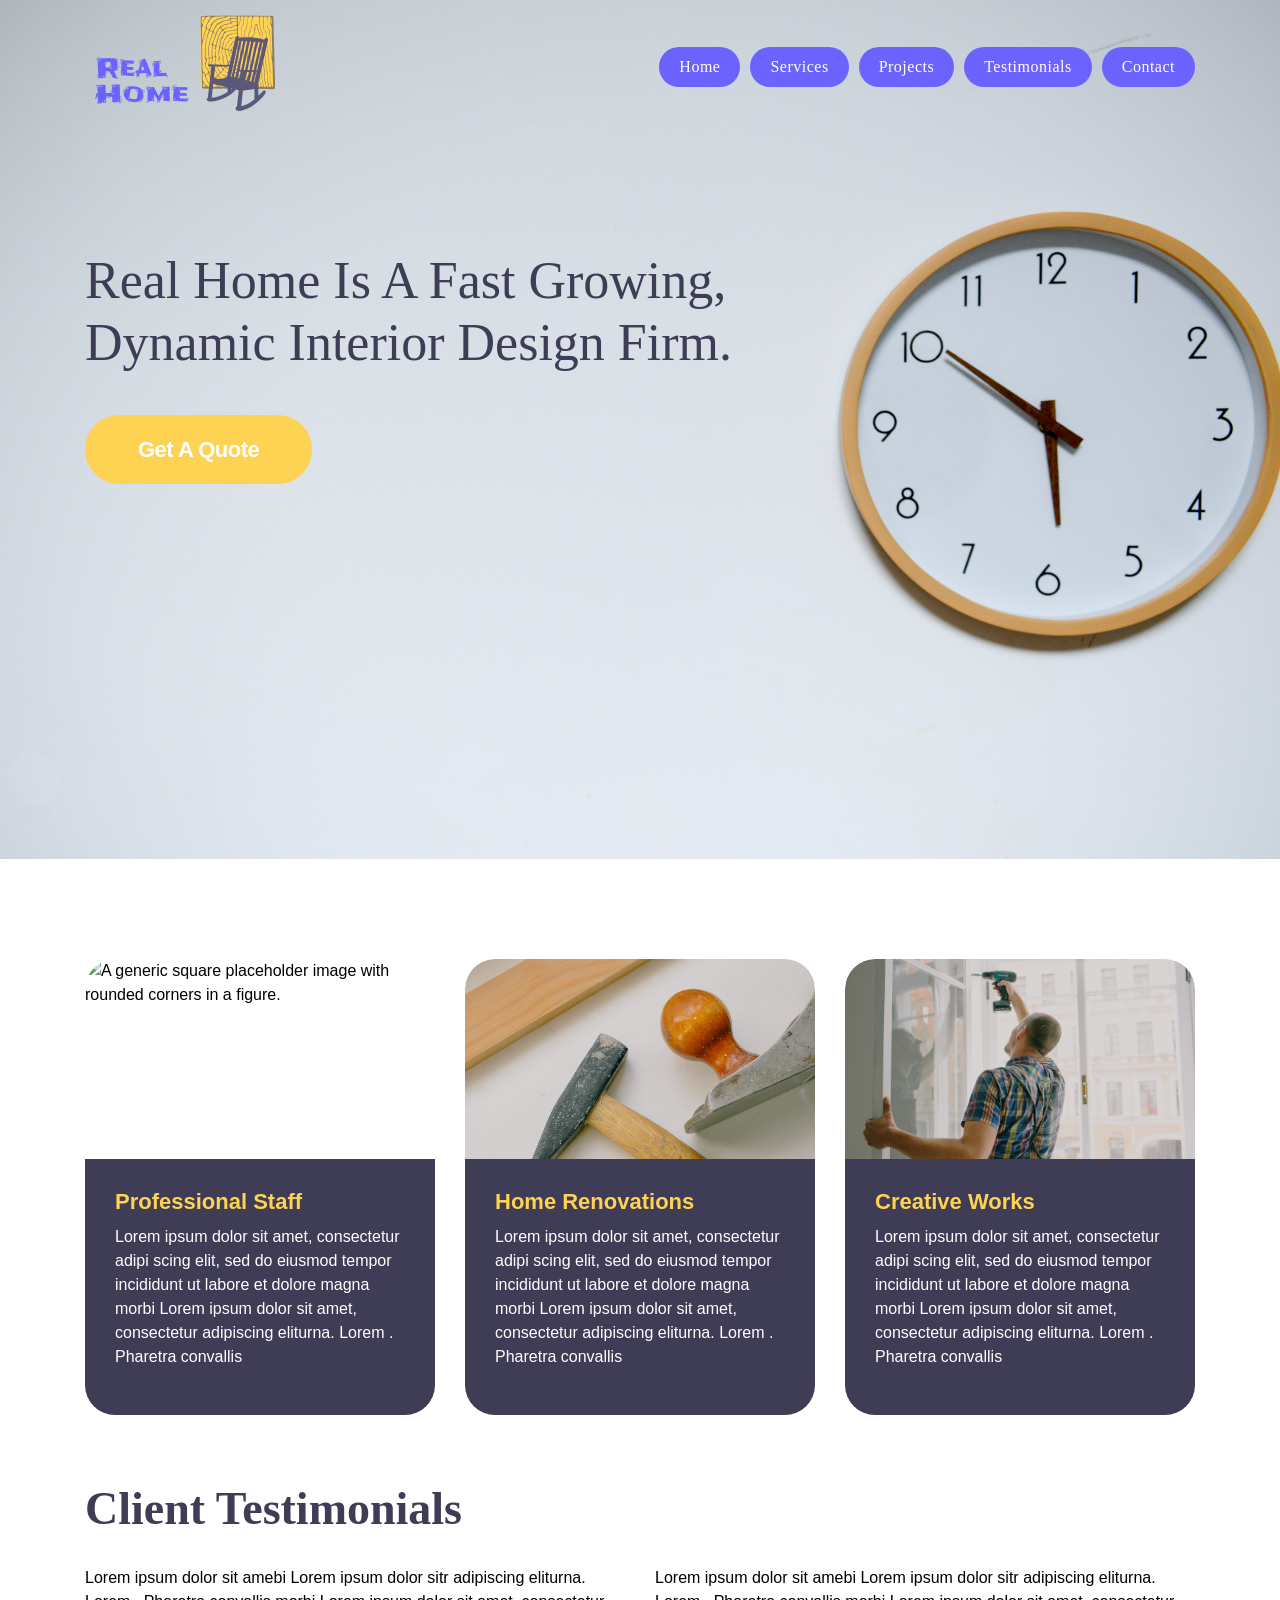
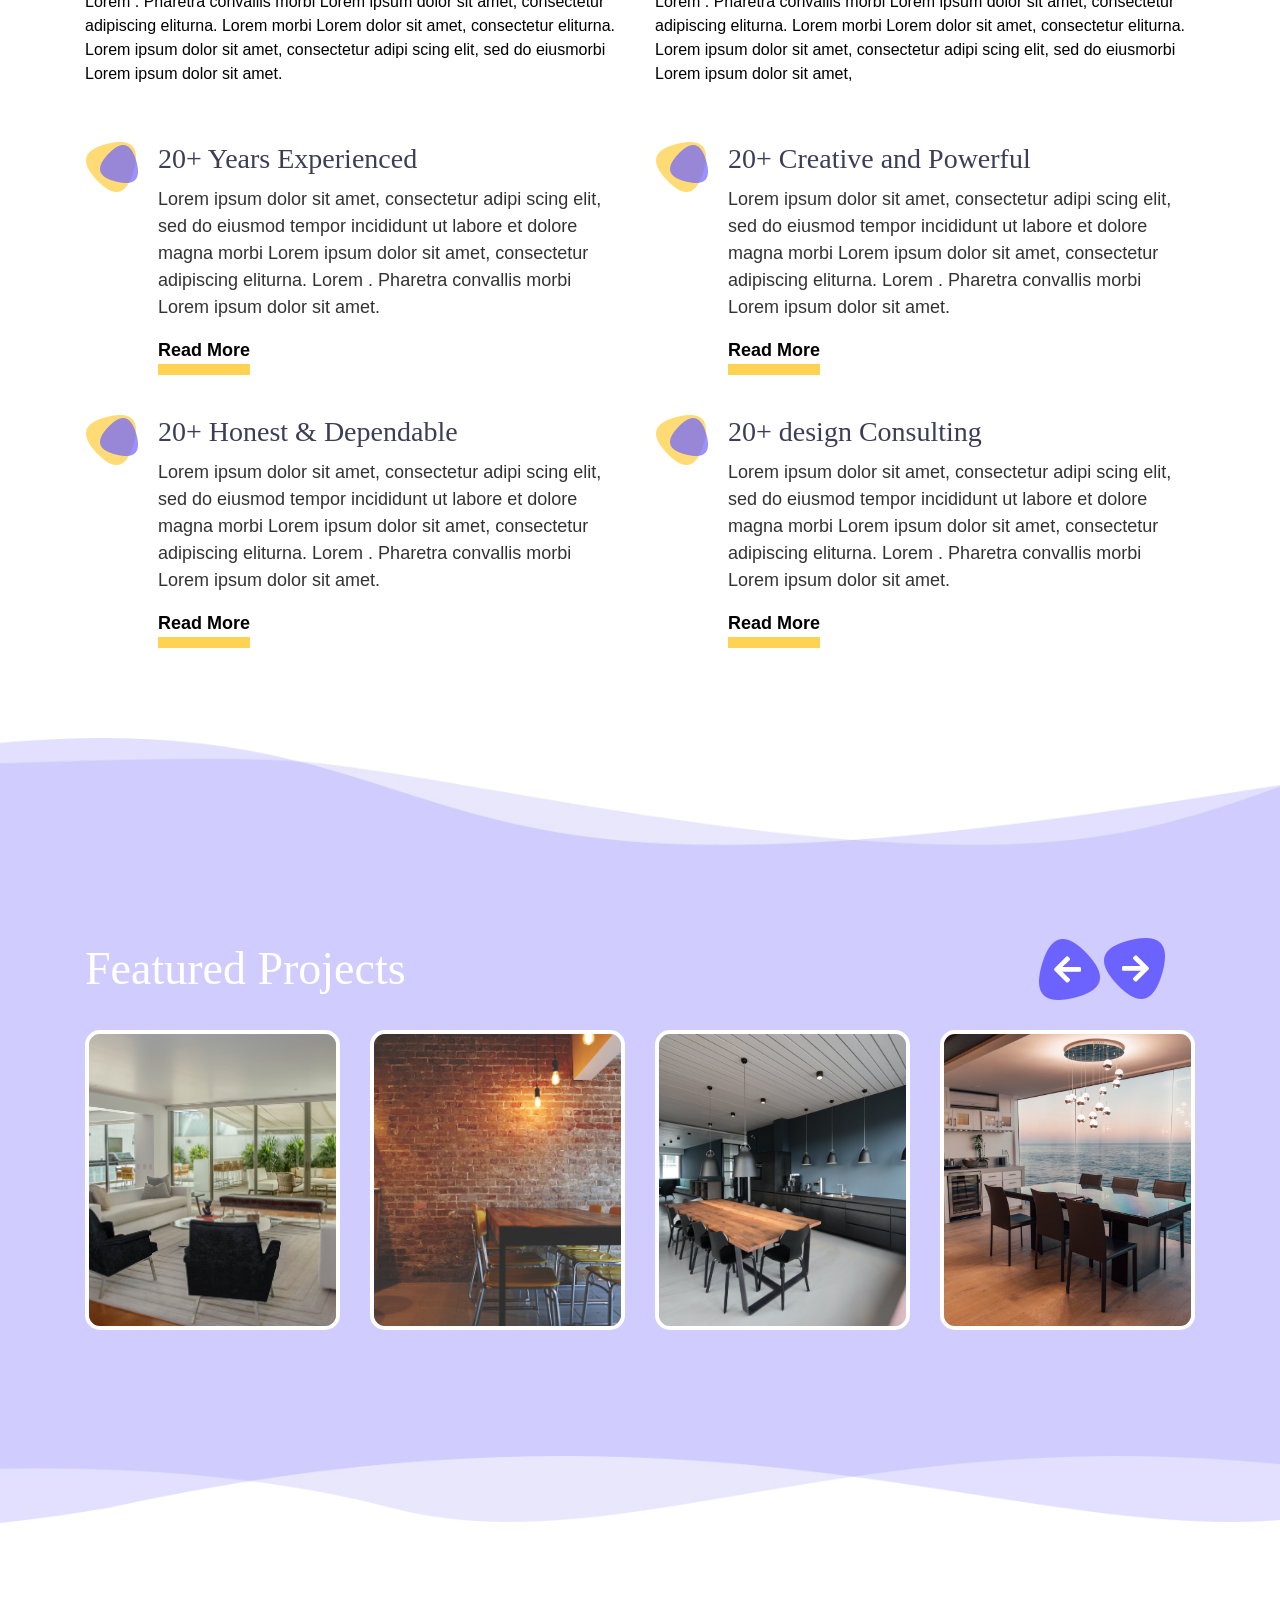
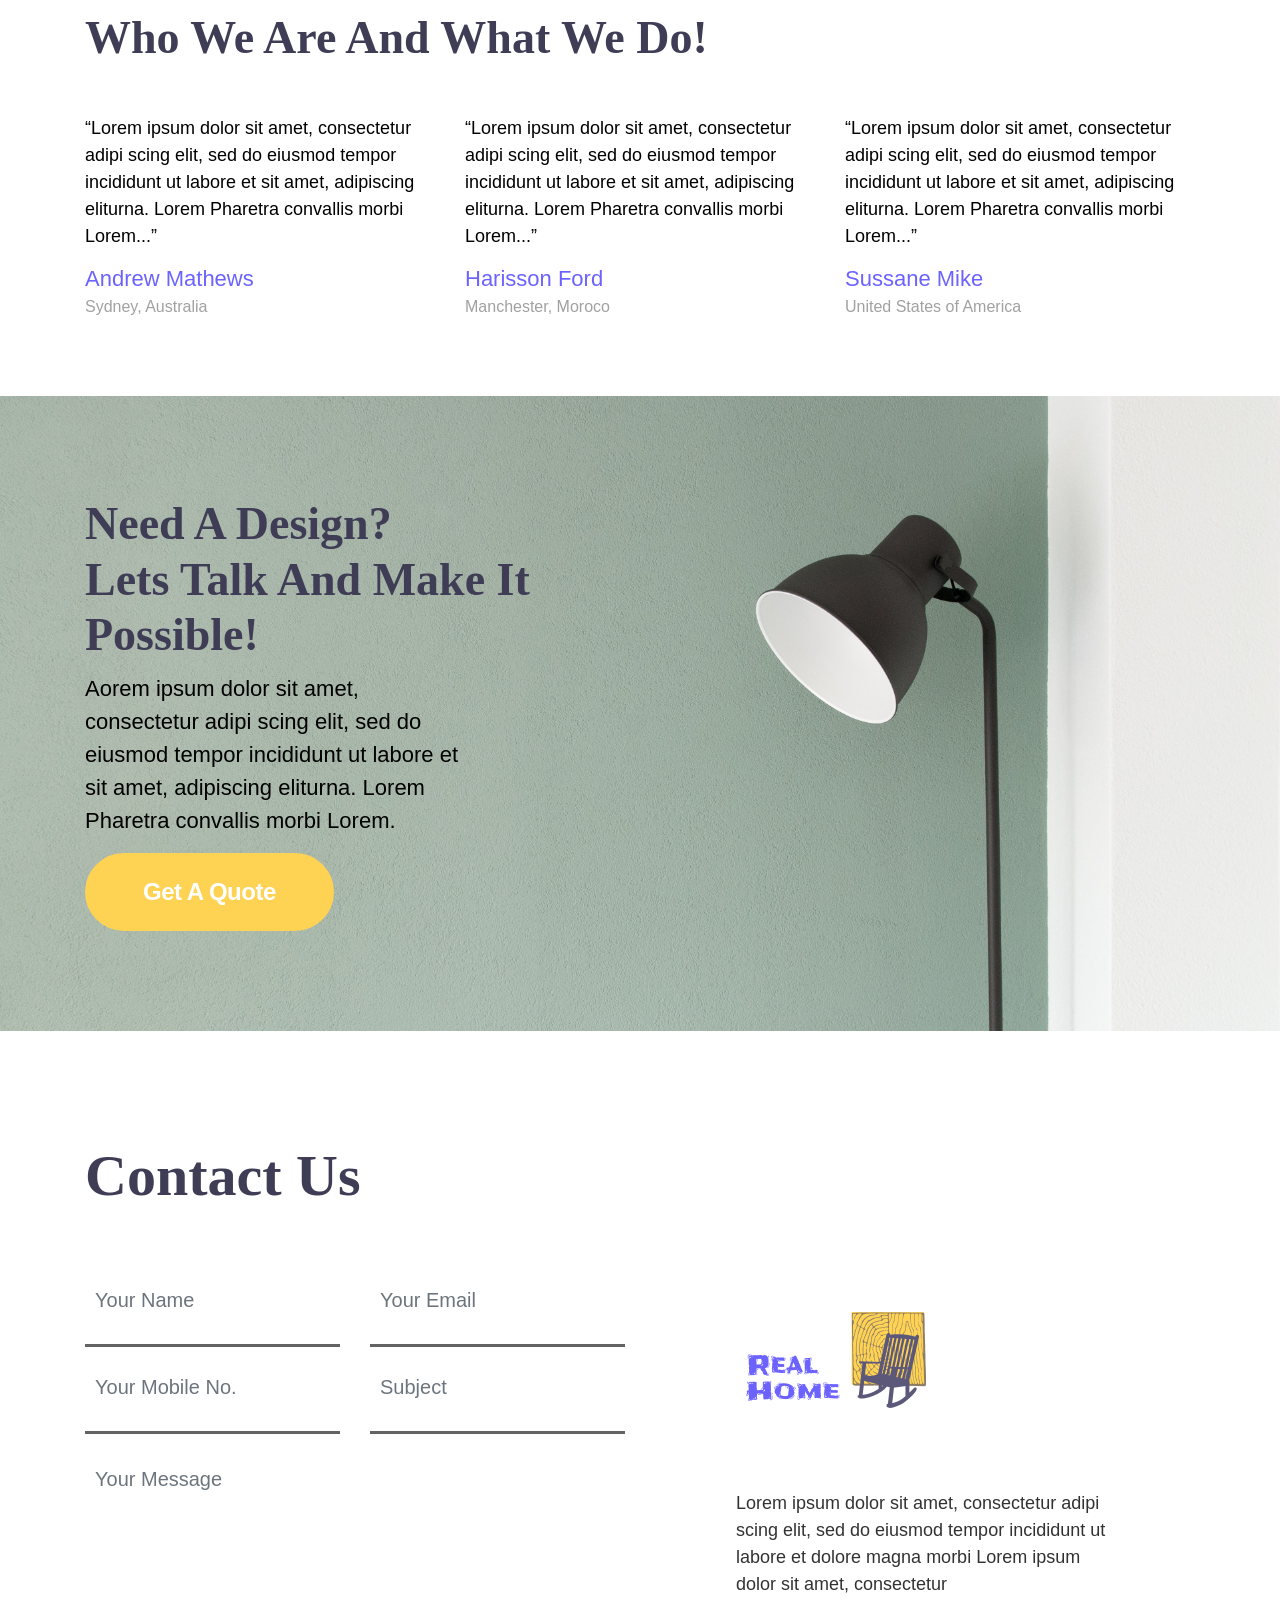
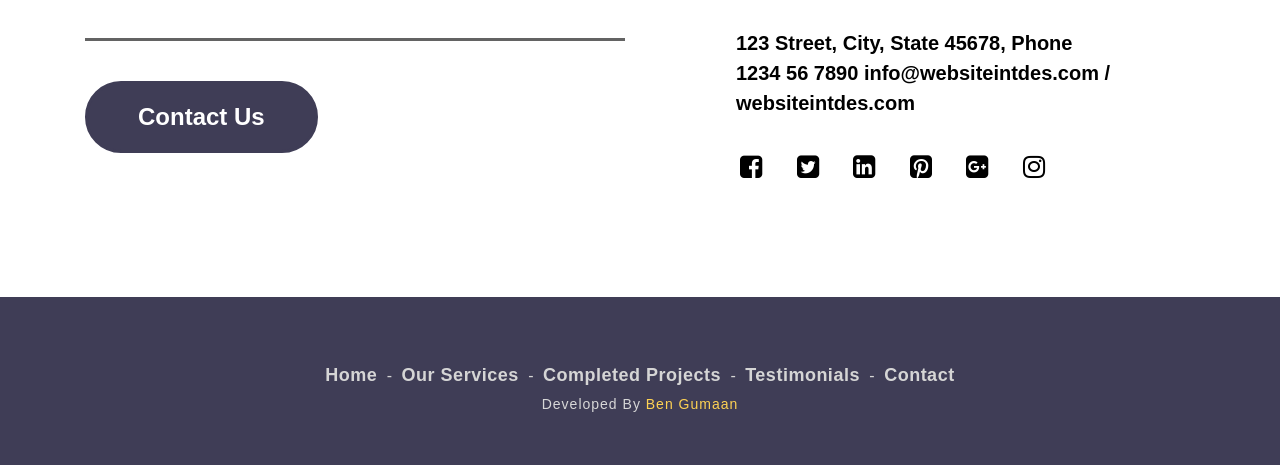
==== staticInteriorDesignWebsite/index.html @ 491e044b "Add to a new folder" ====
<!doctype html>
<html lang="en">

<head>
    <!-- Required meta tags -->
    <meta charset="utf-8">
    <meta name="viewport" content="width=device-width, initial-scale=1, shrink-to-fit=no">
    <title>Free Building Company Website Template</title>
    <!-- Bootstrap CSS -->
    <link rel="stylesheet" href="https://maxcdn.bootstrapcdn.com/bootstrap/4.0.0/css/bootstrap.min.css" integrity="sha384-Gn5384xqQ1aoWXA+058RXPxPg6fy4IWvTNh0E263XmFcJlSAwiGgFAW/dAiS6JXm" crossorigin="anonymous">
    <link rel="stylesheet" href="https://cdnjs.cloudflare.com/ajax/libs/font-awesome/4.7.0/css/font-awesome.min.css">
    <link rel="stylesheet" href="https://cdnjs.cloudflare.com/ajax/libs/ekko-lightbox/5.3.0/ekko-lightbox.css">
    <link rel="stylesheet" href="css/main.css">
    
</head>

<body>
    <button onclick="topFunction()" id="myBtn" title="Go to top"><i class="fa fa-arrow-up"></i></button>
    <!--Nav-->
    <nav class="navbar navbar-expand-lg navbar-light fixed-top">
        <div class="container">
            <a class="navbar-brand" href="index.html"><img src="images/logo1.png" alt="logo"></a>
            <button class="navbar-toggler" type="button" data-toggle="collapse" data-target="#navbarSupportedContent" aria-controls="navbarSupportedContent" aria-expanded="false" aria-label="Toggle navigation">
                <span class="navbar-toggler-icon"></span>
            </button>

            <div class="collapse navbar-collapse" id="navbarSupportedContent">
                <ul class="navbar-nav ml-auto">
                    <li class="nav-item">
                        <a class="nav-link" href="#home">Home</a>
                    </li>
                    <li class="nav-item"><a class="nav-link" href="#services">Services</a></li>
                    <li class="nav-item"><a class="nav-link" href="#projects">Projects</a></li>
                    <li class="nav-item"><a class="nav-link" href="#testimonials">Testimonials</a></li>
                    <li class="nav-item"><a class="nav-link" href="#contact">Contact</a></li>
                </ul>
            </div>
        </div>
    </nav>
    <!--Nav-End-->

    <!--Banner-Section-->
    <section id="home" class="banner">
        <div class="container">
            <div class="row">
                <div class="col-12">
                    <div class="big-box">
                        <h1>Real home is a fast growing, dynamic interior design firm.</h1>
                        <button type="button" class="btn btn-primary">Get a Quote</button>
                    </div>
                </div>
            </div>
        </div>
        <!--container-->
    </section>
    <!--Banner-Section-End-->

    <!--About-Section-->
    <section class="about">
        <div class="container">
            <div class="row">
                <div class="col-lg-4 main-content">
                    <figure>
                        <div class="figure"><img src="images/pro_staff.jpg" class="img-fluid" alt="A generic square placeholder image with rounded corners in a figure."></div>
                        <figcaption class="figure-caption">
                            <h4><a href="">Professional Staff</a></h4>
                            <p>Lorem ipsum dolor sit amet, consectetur adipi scing elit, sed do eiusmod tempor incididunt ut labore et dolore magna morbi Lorem ipsum dolor sit amet, consectetur adipiscing eliturna. Lorem . Pharetra convallis</p>
                        </figcaption>
                    </figure>
                </div>
                <div class="col-lg-4 main-content">
                    <figure>
                        <div class="figure"><img src="images/tools.jpg" class="img-fluid" alt="A generic square placeholder image with rounded corners in a figure."></div>
                        <figcaption class="figure-caption">
                            <h4><a href="">Home Renovations</a></h4>
                            <p>Lorem ipsum dolor sit amet, consectetur adipi scing elit, sed do eiusmod tempor incididunt ut labore et dolore magna morbi Lorem ipsum dolor sit amet, consectetur adipiscing eliturna. Lorem . Pharetra convallis</p>
                        </figcaption>
                    </figure>
                </div>
                <div class="col-lg-4 main-content">
                    <figure>
                        <div class="figure"><img src="images/creative_work.jpg" class="img-fluid" alt="A generic square placeholder image with rounded corners in a figure."></div>
                        <figcaption class="figure-caption">
                            <h4><a href="">Creative Works</a></h4>
                            <p>Lorem ipsum dolor sit amet, consectetur adipi scing elit, sed do eiusmod tempor incididunt ut labore et dolore magna morbi Lorem ipsum dolor sit amet, consectetur adipiscing eliturna. Lorem . Pharetra convallis</p>
                        </figcaption>
                    </figure>
                </div>
            </div>
        </div>
    </section>
    <!--About-Section-End-->

    <!--Services-Section-->
    <section class="services" id="services">
        <div class="container">
            <h3>Client Testimonials</h3>
            <div class="row content">
                <div class="col-md-12 col-lg-6">
                    <p>Lorem ipsum dolor sit amebi Lorem ipsum dolor sitr adipiscing eliturna. Lorem . Pharetra convallis morbi Lorem ipsum dolor sit amet, consectetur adipiscing eliturna. Lorem morbi Lorem dolor sit amet, consectetur eliturna. Lorem ipsum dolor sit amet, consectetur adipi scing elit, sed do eiusmorbi Lorem ipsum dolor sit amet.</p>
                </div>
                <div class="col-md-12 col-lg-6">
                    <p>Lorem ipsum dolor sit amebi Lorem ipsum dolor sitr adipiscing eliturna. Lorem . Pharetra convallis morbi Lorem ipsum dolor sit amet, consectetur adipiscing eliturna. Lorem morbi Lorem dolor sit amet, consectetur eliturna. Lorem ipsum dolor sit amet, consectetur adipi scing elit, sed do eiusmorbi Lorem ipsum dolor sit amet,</p>
                </div>
            </div>
            <div class="row inner-content">
                <div class="col-md-12 col-lg-6 flx">
                    <span>
                        <img src="image/service-icon.png" alt="">
                    </span>
                    <div>
                        <h4><a href="">20+ Years Experienced</a></h4>
                        <p>Lorem ipsum dolor sit amet, consectetur adipi scing elit, sed do eiusmod tempor incididunt ut labore et dolore magna morbi Lorem ipsum dolor sit amet, consectetur adipiscing eliturna. Lorem . Pharetra convallis morbi Lorem ipsum dolor sit amet.</p>
                        <a href="#" class="readmore">Read More</a>
                    </div>
                </div>
                <div class="col-md-12 col-lg-6 flx">
                    <span>
                        <img src="image/service-icon.png" alt="">
                    </span>
                    <div>
                        <h4><a href="">20+ Creative and Powerful</a></h4>
                        <p>Lorem ipsum dolor sit amet, consectetur adipi scing elit, sed do eiusmod tempor incididunt ut labore et dolore magna morbi Lorem ipsum dolor sit amet, consectetur adipiscing eliturna. Lorem . Pharetra convallis morbi Lorem ipsum dolor sit amet.</p>
                        <a href="#" class="readmore">Read More</a>
                    </div>
                </div>
                <div class="col-md-12 col-lg-6 flx">
                    <span>
                        <img src="image/service-icon.png" alt="">
                    </span>
                    <div>
                        <h4><a href="">20+ Honest & Dependable</a></h4>
                        <p>Lorem ipsum dolor sit amet, consectetur adipi scing elit, sed do eiusmod tempor incididunt ut labore et dolore magna morbi Lorem ipsum dolor sit amet, consectetur adipiscing eliturna. Lorem . Pharetra convallis morbi Lorem ipsum dolor sit amet.</p>
                        <a href="#" class="readmore">Read More</a>
                    </div>
                </div>
                <div class="col-md-12 col-lg-6 flx">
                    <span>
                        <img src="image/service-icon.png" alt="">
                    </span>
                    <div>
                        <h4><a href="">20+ design Consulting</a></h4>
                        <p>Lorem ipsum dolor sit amet, consectetur adipi scing elit, sed do eiusmod tempor incididunt ut labore et dolore magna morbi Lorem ipsum dolor sit amet, consectetur adipiscing eliturna. Lorem . Pharetra convallis morbi Lorem ipsum dolor sit amet.</p>
                        <a href="#" class="readmore">Read More</a>
                    </div>
                </div>
            </div>
        </div>
    </section>
    <!--Services-Section-End-->

    <!--Projects-Section-->
    <section class="projects" id="projects">
        <div class="container">
            <div class="row">
                <!--Carousel Wrapper-->
                <div id="multi-item-example" class="carousel slide carousel-multi-item carousel-multi-item-2" data-ride="carousel">
                    <div class="col-12 heading">
                        <!--Controls-->
                        <h3>Featured Projects</h3>
                        <div class="controls-top">
                            <a class="black-text" href="#multi-item-example" data-slide="prev"><img src="image/left-icon.png" alt=""></a>
                            <a class="black-text" href="#multi-item-example" data-slide="next"><img src="image/right-icon.png" alt=""></a>
                        </div>
                        <!--/.Controls-->
                    </div>

                    <!--Slides-->
                    <div class="carousel-inner" role="listbox">

                        <!--First slide-->
                        <div class="carousel-item active">
                            <div class="card">
                                <a href="images/1.jpg" data-toggle="lightbox" data-gallery="example-gallery" class="col-sm-12 box other">
                                    <img src="images/1.jpg" class="img-fluid" alt="portfolio">
                                </a>
                            </div>

                            <div class="card">
                                <a href="images/2.jpg" data-toggle="lightbox" data-gallery="example-gallery" class="col-sm-12 box other">
                                    <img src="images/2.jpg" class="img-fluid" alt="portfolio">
                                </a>
                            </div>

                            <div class="card">
                                <a href="images/3.jpg" data-toggle="lightbox" data-gallery="example-gallery" class="col-sm-12 box other">
                                    <img src="images/3.jpg" class="img-fluid" alt="portfolio">
                                </a>
                            </div>

                            <div class="card">
                                <a href="images/4.jpg" data-toggle="lightbox" data-gallery="example-gallery" class="col-sm-12 box other">
                                    <img src="images/4.jpg" class="img-fluid" alt="portfolio">
                                </a>
                            </div>
                        </div>
                        <!--/.First slide-->

                        <!--Second slide-->
                        <div class="carousel-item">

                            <div class="card">
                                <a href="images/5.jpg" data-toggle="lightbox" data-gallery="example-gallery" class="col-sm-12 box other">
                                    <img src="images/5.jpg" class="img-fluid" alt="portfolio">
                                </a>
                            </div>

                            <div class="card">
                                <a href="images/6.jpg" data-toggle="lightbox" data-gallery="example-gallery" class="col-sm-12 box other">
                                    <img src="images/6.jpg" class="img-fluid" alt="portfolio">
                                </a>
                            </div>

                            <div class="card">
                                <a href="images/7.jpg" data-toggle="lightbox" data-gallery="example-gallery" class="col-sm-12 box other">
                                    <img src="images/7.jpg" class="img-fluid" alt="portfolio">
                                </a>
                            </div>

                            <div class="card">
                                <a href="images/8.jpg" data-toggle="lightbox" data-gallery="example-gallery" class="col-sm-12 box other">
                                    <img src="images/8.jpg" class="img-fluid" alt="portfolio">
                                </a>
                            </div>

                        </div>
                        <!--/.Second slide-->

                    </div>
                    <!--/.Slides-->

                </div>
                <!--/.Carousel Wrapper-->
            </div>
        </div>
    </section>
    <!--Projects-Section-End-->

    <!-- Testimonials-Section-->
    <section class="testimonials" id="testimonials">
        <div class="container">
            <div class="row">
                <div class="col-12">
                    <h3>Who we are and what we do!</h3>
                </div>
            </div>
            <div class="row">
                <div class="col-lg-4 col-12 inner-content">
                    <p>“Lorem ipsum dolor sit amet, consectetur adipi scing elit, sed do eiusmod tempor incididunt ut labore et sit amet, adipiscing eliturna. Lorem Pharetra convallis morbi Lorem...”</p>
                    <h5>Andrew Mathews</h5>
                    <h6>Sydney, Australia</h6>
                </div>
                <div class="col-lg-4 col-12 inner-content">
                    <p>“Lorem ipsum dolor sit amet, consectetur adipi scing elit, sed do eiusmod tempor incididunt ut labore et sit amet, adipiscing eliturna. Lorem Pharetra convallis morbi Lorem...”</p>
                    <h5>Harisson Ford</h5>
                    <h6>Manchester, Moroco</h6>
                </div>
                <div class="col-lg-4 col-12 inner-content">
                    <p>“Lorem ipsum dolor sit amet, consectetur adipi scing elit, sed do eiusmod tempor incididunt ut labore et sit amet, adipiscing eliturna. Lorem Pharetra convallis morbi Lorem...”</p>
                    <h5>Sussane Mike</h5>
                    <h6>United States of America</h6>
                </div>
            </div>
        </div>
    </section>
    <!--Testimonials-Section-End-->

    <!--Contact-Section-End-->
    <section id="contact" class="quote">
        <div class="container">
            <div class="row">
                <div class="col-xl-6 col-lg-12">
                    <h3>Need a design? <br>
                        Lets talk and make it possible!</h3>
                    <p>Aorem ipsum dolor sit amet, consectetur adipi scing elit, sed do eiusmod tempor incididunt ut labore et sit amet, adipiscing eliturna. Lorem Pharetra convallis morbi Lorem.</p>
                    <button type="button" class="btn btn-primary">Get a Quote</button>
                </div>
            </div>
        </div>
    </section>

    <section class="contact">
        <div class="container">
            <div class="row">
                <div class="col-12">
                    <h5>Contact us</h5>
                </div>
            </div>
            <div class="row">
                <div class="col-lg-6 col-md-12">
                    <form>
                        <ul class="list-unstyled">
                            <li class="row">
                                <div class="col-md-6 col-sm-12">
                                    <input type="text" class="form-control" placeholder="Your Name" required>
                                </div>
                                <div class="col-md-6 col-sm-12">
                                    <input type="text" class="form-control" placeholder="Your Email" required>
                                </div>
                            </li>
                            <li class="row">
                                <div class="col-md-6 col-sm-12">
                                    <input min="0" type="number" class="form-control" placeholder="Your Mobile No." required>
                                </div>
                                <div class="col-md-6 col-sm-12">
                                    <input type="text" class="form-control" placeholder="Subject" required>
                                </div>
                            </li>
                            <li class="row">
                                <div class="col-md-12">
                                    <textarea class="form-control massage" placeholder="Your Message" rows="6" id="comment" required></textarea>
                                </div>
                            </li>
                            <li class="row">
                                <div class="col-md-12">
                                    <button type="submit" class="btn btn-default">Contact Us</button>
                                </div>
                            </li>
                        </ul>
                    </form>
                </div>
                <div class="col-lg-6 col-sm-12">
                    <ul class="adress">
                        <li><a href="index.html"><img src="images/logo1.png" alt="footer-logo"></a></li>
                        <li>
                            <p>Lorem ipsum dolor sit amet, consectetur adipi scing elit, sed do eiusmod tempor incididunt ut labore et dolore magna morbi Lorem ipsum dolor sit amet, consectetur</p>
                        </li>
                        <address>
                            123 Street, City, State 45678, Phone 1234 56 7890
                            info@websiteintdes.com / websiteintdes.com
                        </address>
                        <li>
                        </li>
                        <li>
                            <span><a href=""><i class="fa fa-facebook-square"></i></a></span>
                            <span><a href=""><i class="fa fa-twitter-square"></i></a></span>
                            <span><a href=""><i class="fa fa-linkedin-square"></i></a></span>
                            <span><a href=""><i class="fa fa-pinterest-square"></i></a></span>
                            <span><a href=""><i class="fa fa-google-plus-square"></i></a></span>
                            <span><a href=""><i class="fa fa-instagram"></i></a></span>
                        </li>
                    </ul>
                </div>
            </div>
        </div>
    </section>
    <!--Contact-Section-End-->

    <!-- Footer -->
    <footer>
        <!-- container Start-->
        <div class="container">
            <div class="row">
                <div class="col-12">
                    <ul>
                        <li><a href="index.html">Home </a></li>
                        <li class="semicolon">-</li>
                        <li><a href="#services">our services</a></li>
                        <li class="semicolon">-</li>
                        <li><a href="#projects">Completed Projects</a></li>
                        <li class="semicolon">-</li>
                        <li><a href="#testimonials">Testimonials</a></li>
                        <li class="semicolon">-</li>
                        <li><a href="#contact">contact</a></li>
                    </ul>
                    <p>Developed by <span><a href="https://github.com/Geek-8X" target="_blank" style="color: #fed253;">Ben Gumaan</a></span></p>
                </div>
            </div>
        </div>
        <!-- container Ended-->
    </footer>
    <!--Footer-Section-End-->


    <!-- Footer -->
    <!-- Optional JavaScript -->
    <!-- jQuery first, then Popper.js, then Bootstrap JS -->
    <script src="https://code.jquery.com/jquery-3.2.1.slim.min.js" integrity="sha384-KJ3o2DKtIkvYIK3UENzmM7KCkRr/rE9/Qpg6aAZGJwFDMVNA/GpGFF93hXpG5KkN" crossorigin="anonymous"></script>
    <!-- <script src="https://cdnjs.cloudflare.com/ajax/libs/popper.js/1.12.9/umd/popper.min.js" integrity="sha384-ApNbgh9B+Y1QKtv3Rn7W3mgPxhU9K/ScQsAP7hUibX39j7fakFPskvXusvfa0b4Q" crossorigin="anonymous"></script> -->
    <script src="https://maxcdn.bootstrapcdn.com/bootstrap/4.0.0/js/bootstrap.min.js" integrity="sha384-JZR6Spejh4U02d8jOt6vLEHfe/JQGiRRSQQxSfFWpi1MquVdAyjUar5+76PVCmYl" crossorigin="anonymous"></script>
    <script src="https://cdnjs.cloudflare.com/ajax/libs/ekko-lightbox/5.3.0/ekko-lightbox.js"></script>
    <script src="js/custom.js"></script>

    <!-- ** Lightbox Script - to show the clicked image on screen** -->
    <script>
        $(document).on('click', '[data-toggle="lightbox"]', function(event) {
            event.preventDefault();
            $(this).ekkoLightbox();
        });

    </script>
</body>

</html>
---- staticInteriorDesignWebsite/css/main.css ----
/*=====================================================
    Interior Design Website Template (Website Stylesheet)
========================================================*/
* {
    -webkit-box-sizing: border-box;
    -moz-box-sizing: border-box;
    box-sizing: border-box
}

*:before,
*:after {
    -webkit-box-sizing: border-box;
    -moz-box-sizing: border-box;
    box-sizing: border-box
}

body {
    width: 100%;
    margin: 0px;
    padding: 0px;
    color: #000;
    overflow-x: hidden;
    background-color: #fff;
    font-family: 'Montserrat', sans-serif;
}

body,
html {
    height: 100%;
}

html {
    scroll-behavior: smooth;
}

.navbar-light .navbar-nav .active > .nav-link,
.navbar-light .navbar-nav .nav-link.active,
.navbar-light .navbar-nav .nav-link.show,
.navbar-light .navbar-nav .show > .nav-link {
    color: rgb(255, 255, 255);
    background-color: #6c63ff;
}

/* On scroll after 100 */
.navbar {
    transition: 500ms ease;
    background: transparent;
}

.navbar-collapse {
    margin-top: 8px;
}

.navbar.scrolled {
    margin: 0;
    background: #fed253;
    -webkit-box-shadow: 0 2px 5px 0 rgba(0, 0, 0, .25);
    -moz-box-shadow: 0 2px 5px 0 rgba(0, 0, 0, .25);
    -box-shadow: 0 2px 5px 0 rgba(0, 0, 0, .25);
}

.navbar.scrolled img {
    width: 80%;
}

#myBtn {
    display: none;
    position: fixed;
    bottom: 20px;
    right: 30px;
    z-index: 99;
    font-size: 18px;
    border: none;
    outline: none;
    background-color: #6c63ff;
    color: #ffffff;
    cursor: pointer;
    padding: 15px;
    border-radius: 4px;
}

#myBtn:hover {
    background-color: #fed253;
}

.nav .open > a,
.nav .open > a:hover,
.nav .open > a:focus {
    background-color: transparent;
}

.btn:focus,
.btn:active {
    outline: none !important;
    box-shadow: none;
}

h1,
h2,
h3,
h4,
h5,
h6,
ul {
    margin: 0px;
    padding: 0px
}

ul {
    list-style-type: none;
    margin: 0;
    padding: 0;
    display: block;
}

li {
    display: inline-block;
}

a,
.btn {
    cursor: pointer;
}

a:hover {
    text-decoration: none;
}

textarea {
    resize: none;
}

.viewbox-button-default {
    fill: rgba(0, 255, 0, 0.45);
}

.item {
    position: relative;
    overflow: hidden;
}

.item img {
    max-width: 100%;
    -moz-transition: all 0.5s;
    -webkit-transition: all 0.5s;
    transition: all 0.5s;
}

.item:hover img {
    -moz-transform: scale(1.1);
    -webkit-transform: scale(1.1);
    transform: scale(1.1);
}

::-webkit-input-placeholder {
    /* Chrome/Opera/Safari */
    font-size: 20px;
    color: #959595;
}

::-moz-placeholder {
    /* Firefox 19+ */
    font-size: 20px;
    color: #959595;
}

:-ms-input-placeholder {
    /* IE 10+ */
    font-size: 20px;
    color: #959595;
}

:-moz-placeholder {
    /* Firefox 18- */
    font-size: 20px;
    color: #959595;
}

/*-------- Nav-Styles --------*/
.navbar-light .navbar-nav .nav-link:focus,
.navbar-light .navbar-nav .nav-link:hover {
    color: #fff;
    background-color: #5b5879;
    /* background-color: #6C63FF; */
}

.navbar-light .navbar-nav .nav-link {
    color: #fff;
    line-height: 16px;
    padding: 5px 30px;
    line-height: 30px;
    border-radius: 50px;
    background-color: #6C63FF;
    /* background-color: #5b5879; */
    text-transform: capitalize;
    font-family: 'Baloo Thambi', cursive;
}

.bg-light {
    background-color: rgba(0, 0, 0, 0.5) !important;
}

nav ul > li > .active,
.nav-link:hover {
    color: #ffff;
}

.navbar {
    margin: 50px 0 0;
    height: 85px;
    z-index: 9;
}

.icons {
    float: right;
    margin-right: 0;
    margin-left: 0;
}

nav {
    width: 100%;
}

nav ul > li .nav-link {
    padding: 0;
}

.nav-item {
    margin: 0 5px;
}

nav ul > li > a {
    font-weight: 400;
    font-size: 16px;
    letter-spacing: 0.5px;
}

.hidden-xs {
    font-size: 13px;
    line-height: 32px;
}

.navbar-dark .navbar-toggler {
    color: rgb(0, 0, 0);
    border-color: rgba(0, 0, 0, 0.43);
}

.nav-item:last-child {
    margin-right: 0;
}

/*-------- Banner-Section-Styles --------*/
.banner {
    width: 100%;
    height: auto;
    color: #2b4f5c;
    /* background-image: url("https://images.pexels.com/photos/707582/pexels-photo-707582.jpeg?cs=srgb&dl=pexels-buenosia-carol-707582.jpg&fm=jpg"); */
    /* background-image: url("../images/front-banner.jpg"); */
    background-image: url("../images/home_banner.jpg");
    /* background-image: url("../image/banner-bg3.jpg"); */
    background-repeat: no-repeat;
    background-size: cover;
    padding-bottom: 375px;
    position: relative;
    background-position: top;
}

.banner .big-box {
    width: 60%;
    height: auto;
    padding-top: 300px;
    text-align: left;
}

.banner .big-box h1 {
    font-size: 58px;
    font-weight: 400;
    padding-bottom: 60px;
    color: #3f3d56;
    text-transform: capitalize;
    font-family: 'Baloo Thambi', cursive;
}

.banner .btn-primary {
    color: #fff;
    font-size: 24px;
    font-weight: 700;
    padding: 18px 55px;
    text-transform: capitalize;
    background-color: #fed253;
    border: 3px solid #fed253;
    border-radius: 100px;
    letter-spacing: -0.5px;
}

.banner .btn:hover {
    border: 3px solid #fed253;
    color: #3f3d56;
    background: none;
}

/*-------- Services-Styles --------*/
.about {
    margin-top: 100px;
}

.about .figure-caption {
    font-size: 90%;
    color: #ffffff;
    padding: 45px;
    border-radius: 0 0 30px 30px;
    background-color: #3f3d56;
    font-family: Arial, Helvetica, sans-serif;
}

.about .main-content .figure {
    display: block;
    height: 225px;
    overflow: hidden;
    border-radius: 30px 30px 0 0;
}

.about .figure-caption h4 {
    font-size: 22px;
    font-weight: 700;
    color: #fed253;
    padding-bottom: 10px;
}

.about .figure-caption h4 a {
    color: #fed253;
}

.about .figure-caption p {
    font-size: 18px;
    font-family: Arial, Helvetica, sans-serif;
}

.about .main-content {
    border-radius: 50px;
}



.about .main-content figure img {
    border-radius: 30px 30px 0 0;
    width: 100%;
    height: 225px;
    object-fit: cover;
    -webkit-transition: .3s ease-in-out;
    transition: .3s ease-in-out;
}

.about .main-content figure:hover img {
    -webkit-transform: scale(1.3);
    transform: scale(1.3);
}

.about .main-content figure {
    -webkit-transform: scale(1);
    transform: scale(1);
    -webkit-transition: .3s ease-in-out;
    transition: .3s ease-in-out;
}

.about .main-content:nth-child(2) {
    /* margin-top: -70px; */
}

/*-------- Services-Styles --------*/
.services {
    width: 100%;
    height: auto;
    padding: 110px 0;
}

.services h3 {
    text-transform: capitalize;
    font-size: 58px;
    font-weight: 700;
    color: #3f3d56;
    padding-bottom: 30px;
    font-family: 'Baloo Thambi', cursive;
}

.services .inner-content h4 a {
    color: #3f3d56;
}

.services .content p {
    font-size: 18px;
    font-family: Arial, Helvetica, sans-serif;
}

.services .inner-content h4 {
    color: #3f3d56;
    font-size: 34px;
    padding-bottom: 10px;
    font-family: 'Baloo Thambi', cursive;
}

.services .inner-content p {
    font-size: 18px;
    opacity: 0.8;
    font-family: Arial, Helvetica, sans-serif;
}

.services .inner-content .readmore {
    font-size: 18px;
    font-weight: 700;
    display: inline-block;
    color: #000;
    margin-bottom: 40px;
    border-bottom: 11px solid #fed253;
}

.content {
    margin-bottom: 40px;
}

.inner-content span {
    margin-right: 20px;
}

.inner-content span img:hover {
    -webkit-transform: rotate(360deg);
    transform: rotate(360deg);
    -webkit-transition: .5s all ease;
    -moz-transition: .5s all ease;
    transition: .5s all ease;
}
.flx{
    display: flex;
}

/*-------- Testimonials-Styles --------*/
.testimonials {
    width: 100%;
    height: auto;
    padding: 130px 0;
    font-family: Arial, Helvetica, sans-serif;
}

.testimonials h3 {
    text-transform: capitalize;
    font-size: 58px;
    font-weight: 700;
    color: #3f3d56;
    padding-bottom: 50px;
    font-family: 'Baloo Thambi', cursive;
}

.testimonials p {
    font-size: 22px;
}

.testimonials h5 {
    font-size: 28px;
    padding-bottom: 5px;
    color: #6c63ff;
}

.testimonials h6 {
    font-size: 20px;
    color: #a1a1a1;
}

/*-------- Testimonials-Styles --------*/
.quote {
    width: 100%;
    height: auto;
    padding: 130px 0;
    background-image: url("../images/clear_banner2.jpg");
    /* background-image: url("../image/quote.jpg"); */
    background-repeat: no-repeat;
    background-size: cover;
    background-position: left;
    font-family: Arial, Helvetica, sans-serif;
}

.quote h3 {
    text-transform: capitalize;
    font-size: 58px;
    font-weight: 700;
    color: #3f3d56;
    padding-bottom: 10px;
    font-family: 'Baloo Thambi', cursive;
}

.quote .btn-primary {
    color: #fff;
    font-size: 24px;
    font-weight: 700;
    padding: 18px 55px;
    text-transform: capitalize;
    background-color: #fed253;
    border: 3px solid #fed253;
    border-radius: 100px;
    letter-spacing: -0.5px;
}

.quote .btn:hover {
    border: 3px solid #fed253;
    color: #3f3d56;
    background: none;
}

.quote p {
    font-size: 22px;
    width: 70%;
}

/*-------- Projects-Styles --------*/
.projects {
    width: 100%;
    height: auto;
    padding: 200px 0 200px;
    background-image: url("../image/portfolio-bg.jpg");
    background-repeat: no-repeat;
    background-size: cover;
}

.projects .carousel-multi-item-2 .card img {
    width: 100%;
    height: 422px;
    object-fit: cover;
    border-radius: 15px;
    border: 4px solid #fff;
    position: relative;
}

.projects .heading {
    width: 100%;
    display: flex;
    vertical-align: middle;
    align-items: center;
    margin-bottom: 30px;
}

.projects .heading h3 {
    width: 70%;
    color: #ffffff;
    font-size: 58px;
    font-family: 'Baloo Thambi', cursive;
}

.projects .card {
    width: 25%;
    border: none;
    background-color: transparent;
}

.controls-top {
    width: 30%;
    margin-right: 30px;
    text-align: right;
}

.modal-backdrop.show {
    opacity: .7;
}

.carousel-item-next,
.carousel-item-prev,
.carousel-item.active {
    display: flex;
}

/*-------- contact-Styles --------*/
.contact {
    width: 100%;
    height: auto;
    padding: 110px 0;
    /* background-image: url("../image/contact-bg.png"); */
    background-repeat: no-repeat;
    background-size: cover;
    background-position: left;
}

.contact img {
    padding-bottom: 30px;
}

.contact h5 {
    text-transform: capitalize;
    font-size: 58px;
    font-weight: 700;
    color: #3f3d56;
    padding-bottom: 50px;
    font-family: 'Baloo Thambi', cursive;
}

.contact {
    list-style-type: none;
    font-family: Arial, Helvetica, sans-serif;
}

.contact p {
    font-size: 18px;
    display: block;
    font-weight: 300;
    opacity: 0.8;
    margin-bottom: 30px;
}

.contact .contact-nav li {
    font-size: 12px;
    display: block;
    padding-bottom: 10px;
}

.contact li a {
    text-transform: uppercase;
    font-size: 14px;
    font-weight: 500;
    color: #000;
    transition: color 0.2s linear 0s, background 0.2s linear 0s;
}

.contact li a:hover {
    transition: color 0.2s linear 0s, background 0.2s linear 0s;
    color: #6c63ff;
}

.contact .form-control {
    border-radius: 0;
    padding: 30px 10px;
    box-shadow: none;
    border: none;
    border-bottom: 3px solid #636363;
    border-radius: 0;
}

.contact .btn {
    padding: 17px 59px;
    text-transform: capitalize;
    color: #fff;
    font-size: 24px;
    border-radius: 100px;
    font-weight: 700;
    background-color: #3f3d56;
    border: 3px solid #3f3d56;
    font-family: 'Montserrat', sans-serif;
    transition: color 0.2s linear 0s, background 0.2s linear 0s;
}

.contact .massage {
    margin-bottom: 40px;
}

.contact .copyright p {
    text-align: center;
}

.contact h6 {
    color: #c2c2c2;
    text-align: center;
    padding-top: 65px;
    padding-bottom: 40px;
    font-size: 16px;
    font-weight: 400;
    background: #000000;
    position: relative;
    margin-top: -1px;
}

.contact .adress {
    width: 70%;
    margin: auto;
}

.contact address {
    font-size: 20px;
    font-weight: 600;
    margin-bottom: 30px;
    font-family: Arial, Helvetica, sans-serif;
}

.contact .btn:hover {
    border: 3px solid #3f3d56;
    color: #3f3d56;
    background: none;
}

.contact .adress span a {
    font-size: 26px;
    margin-right: 30px;
}

.contact h6 a,
.contact h6 a:hover {
    color: #00ff00;
}

/*-------- Footer-Styles --------*/
footer {
    width: 100%;
    height: auto;
    padding: 60px 0 50px;
    background-color: #3f3d56;
    font-family: 'Montserrat', sans-serif;
}

footer ul {
    list-style-type: none;
    text-align: center;
}

footer li {
    display: inline-block;
    color: #d5d5d5;
}

footer li a {
    color: #d5d5d5;
    padding: 5px 5px;
    display: block;
    font-size: 18px;
    font-weight: 600;
    text-transform: capitalize;
    letter-spacing: 0.5px;
}

footer p {
    margin: 0;
    padding: 0;
    color: #d7d7d7;
    font-size: 14px;
    letter-spacing: 1px;
    text-align: center;
    text-transform: capitalize;
    font-weight: 300;
}

footer a:hover {
    color: #fed253;
}

.carousel-multi-item-2 .col-md-3 {
    float: left;
    width: 25%;
    max-width: 100%;
}

/*==============================================
            Media Queries Styles
===============================================*/
@media screen and (min-width: 1440px) {
    .container {
        max-width: 1440px;
    }
}

@media screen and (max-width: 1440px) {
    .banner .big-box {
        width: 75%;
    }

    .navbar {
        margin: 20px 0 0;
    }

    .navbar-light .navbar-nav .nav-link {
        padding: 5px 20px;
    }

    .banner .big-box {
        padding-top: 250px;
    }

    .banner .big-box h1 {
        font-size: 52px;
        padding-bottom: 40px;
    }

    .banner .btn-primary {
        font-size: 22px;
        padding: 15px 50px;
    }

    .about .figure-caption {
        padding: 30px;
    }

    .about .figure-caption p {
        font-size: 16px;
    }

    .services h3,
    .projects .heading h3,
    .testimonials h3,
    .quote h3 {
        font-size: 46px;
    }

    .services .content p {
        font-size: 16px;
    }

    .services .inner-content h4 {
        font-size: 28px;
    }

    .services {
        padding: 50px 0;
    }

    .testimonials p {
        font-size: 18px;
    }

    .testimonials h5 {
        font-size: 22px;
    }

    .testimonials h6 {
        font-size: 16px;
    }

    .projects .carousel-multi-item-2 .card img {
        height: 300px;
    }

    .carousel-multi-item-2 .col-md-3 {
        padding: 10px;
    }

    .about .main-content figure img,
    .about .main-content .figure {
        height: 200px;
    }

    .quote {
        padding: 100px 0;
    }

    .testimonials {
        padding: 80px 0;
    }

    .contact .btn {
        padding: 15px 50px;
    }
}

@media screen and (max-width: 1024px) {
    .container {
        max-width: 100%;
    }

    .quote p {
        font-size: 18px;
        width: 80%;
    }

    .quote {
        padding: 80px 0;
    }

    .contact {
        padding: 50px 0;
    }

    .contact .form-control {
        padding: 15px 10px;
    }

    ::-webkit-input-placeholder {
        font-size: 14px;
    }

    ::-moz-placeholder {
        font-size: 14px;
    }

    :-ms-input-placeholder {
        font-size: 14px;
    }

    :-moz-placeholder {
        font-size: 14px;
    }

    .projects .carousel-multi-item-2 .card img {
        height: 200px;
    }

    .testimonials p {
        font-size: 15px;
    }

    .services h3,
    .projects .heading h3,
    .testimonials h3,
    .quote h3 {
        font-size: 36px;
    }

    .testimonials h3 {
        padding-bottom: 20px;
    }

    .testimonials h5 {
        font-size: 18px;
    }

    .testimonials h6 {
        font-size: 14px;
    }

    .about .figure-caption p {
        font-size: 14px;
    }

    .about .figure-caption h4 {
        font-size: 18px;
    }

    .services .inner-content p {
        font-size: 16px;
    }

    .services .inner-content h4 {
        font-size: 24px;
    }

    .services .inner-content .readmore {
        font-size: 14px;
        margin-bottom: 30px;
        border-bottom: 5px solid #fed253;
    }

    .banner .big-box h1 {
        font-size: 38px;
    }

    .banner .btn-primary,
    .contact .btn,
    .quote .btn-primary {
        font-size: 18px;
        padding: 12px 45px;
    }

    .contact h5 {
        font-size: 46px;
        padding-bottom: 20px;
    }

    .contact p {
        font-size: 16px;
    }

    .contact img {
        width: 50%;
        padding-bottom: 20px;
    }

    .contact address {
        font-size: 16px;
        margin-bottom: 0;
    }

    .contact .adress span a {
        font-size: 24px;
        margin-right: 10px;
    }

    .contact .adress {
        width: 80%;
    }

    footer {
        padding: 40px 0 40px;
    }

    footer li a {
        font-size: 16px;
    }

    .banner .big-box {
        width: 60%;
        padding-top: 220px;
    }
}

@media screen and (max-width: 991px) {
    .navbar-light .navbar-nav .nav-link {
        border-radius: 0;
    }

    .navbar {
        margin: 0;
        -webkit-box-shadow: 0 2px 5px 0 rgba(0, 0, 0, .25);
        -moz-box-shadow: 0 2px 5px 0 rgba(0, 0, 0, .25);
        -box-shadow: 0 2px 5px 0 rgba(0, 0, 0, .25);
    }

    .about .main-content:nth-child(2) {
        /* margin-top: 0; */
    }

    .about {
        margin-top: 0;
    }

    .nav-item {
        margin: 0;
    }

    .navbar img,
    .navbar.scrolled img {
        width: 60%;
    }

    .navbar {
        height: 120px;
    }
}

@media screen and (max-width: 768px) {
    .banner {
        padding-bottom: 100px;
    }

    .banner .big-box {
        width: 80%;
        padding-top: 150px;
    }

    .banner .big-box h1 {
        font-size: 34px;
        padding-bottom: 30px;
    }

    .about .figure-caption p {
        font-size: 16px;
    }

    .about .figure-caption h4 {
        font-size: 20px;
    }

    .contact .adress {
        width: 60%;
        margin: 0 auto;
        padding-top: 50px;
        text-align: center;
    }

    .contact .list-unstyled {
        text-align: center;
    }

    .contact img {
        width: 70%;
    }

    .quote {
        text-align: center;
    }

    .quote p {
        width: 80%;
        margin: 15px auto;
    }

    .testimonials h3 {
        text-align: center;
    }

    .banner .btn-primary,
    .contact .btn,
    .quote .btn-primary {
        font-size: 16px;
        padding: 12px 35px;
    }

    footer li a {
        font-size: 14px;
    }
}

@media screen and (max-width: 580px) {
    .banner .big-box h1 {
        font-size: 26px;
        padding-bottom: 20px;
    }

    .banner .btn-primary,
    .contact .btn,
    .quote .btn-primary {
        font-size: 14px;
        letter-spacing: 0.5px;
        padding: 8px 30px;
    }

    .about .figure-caption p {
        font-size: 14px;
        letter-spacing: 0.5px;
    }

    .services h3,
    .projects .heading h3,
    .testimonials h3,
    .quote h3 {
        font-size: 32px;
    }

    .services .content p {
        font-size: 14px;
    }

    .services .inner-content p {
        font-size: 14px;
    }

    .services .inner-content h4 {
        font-size: 22px;
    }

    .controls-top {
        margin-right: 0;
    }

    .projects .carousel-multi-item-2 .card img {
        height: 100px;
    }

    .projects {
        padding: 80px 0 80px;
    }

    .controls-top img {
        width: 40px;
    }

    .inner-content {
        padding: 10px 15px 10px;
    }

    .testimonials p {
        margin-bottom: 10px;
    }

    .testimonials h5 {
        font-size: 16px;
    }

    .testimonials h6 {
        font-size: 12px;
    }

    .quote p {
        width: 100%;
    }
}
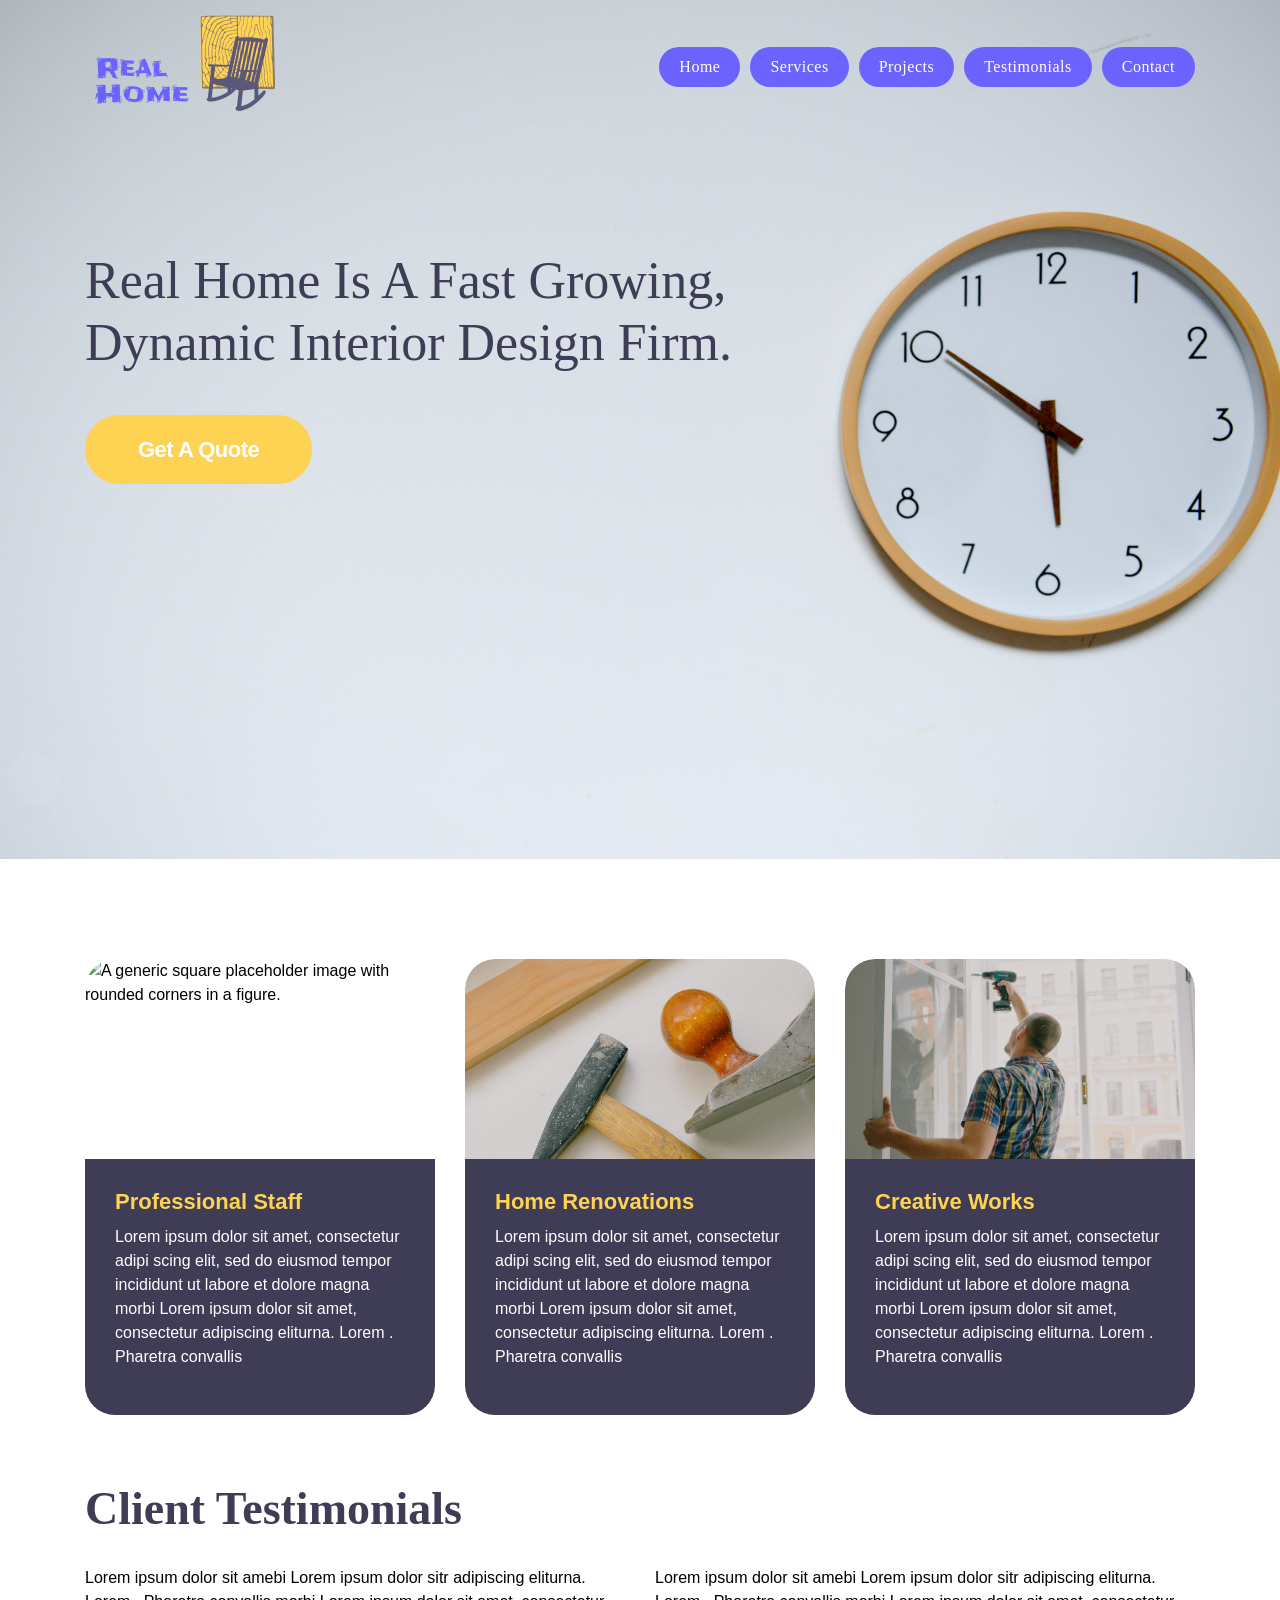
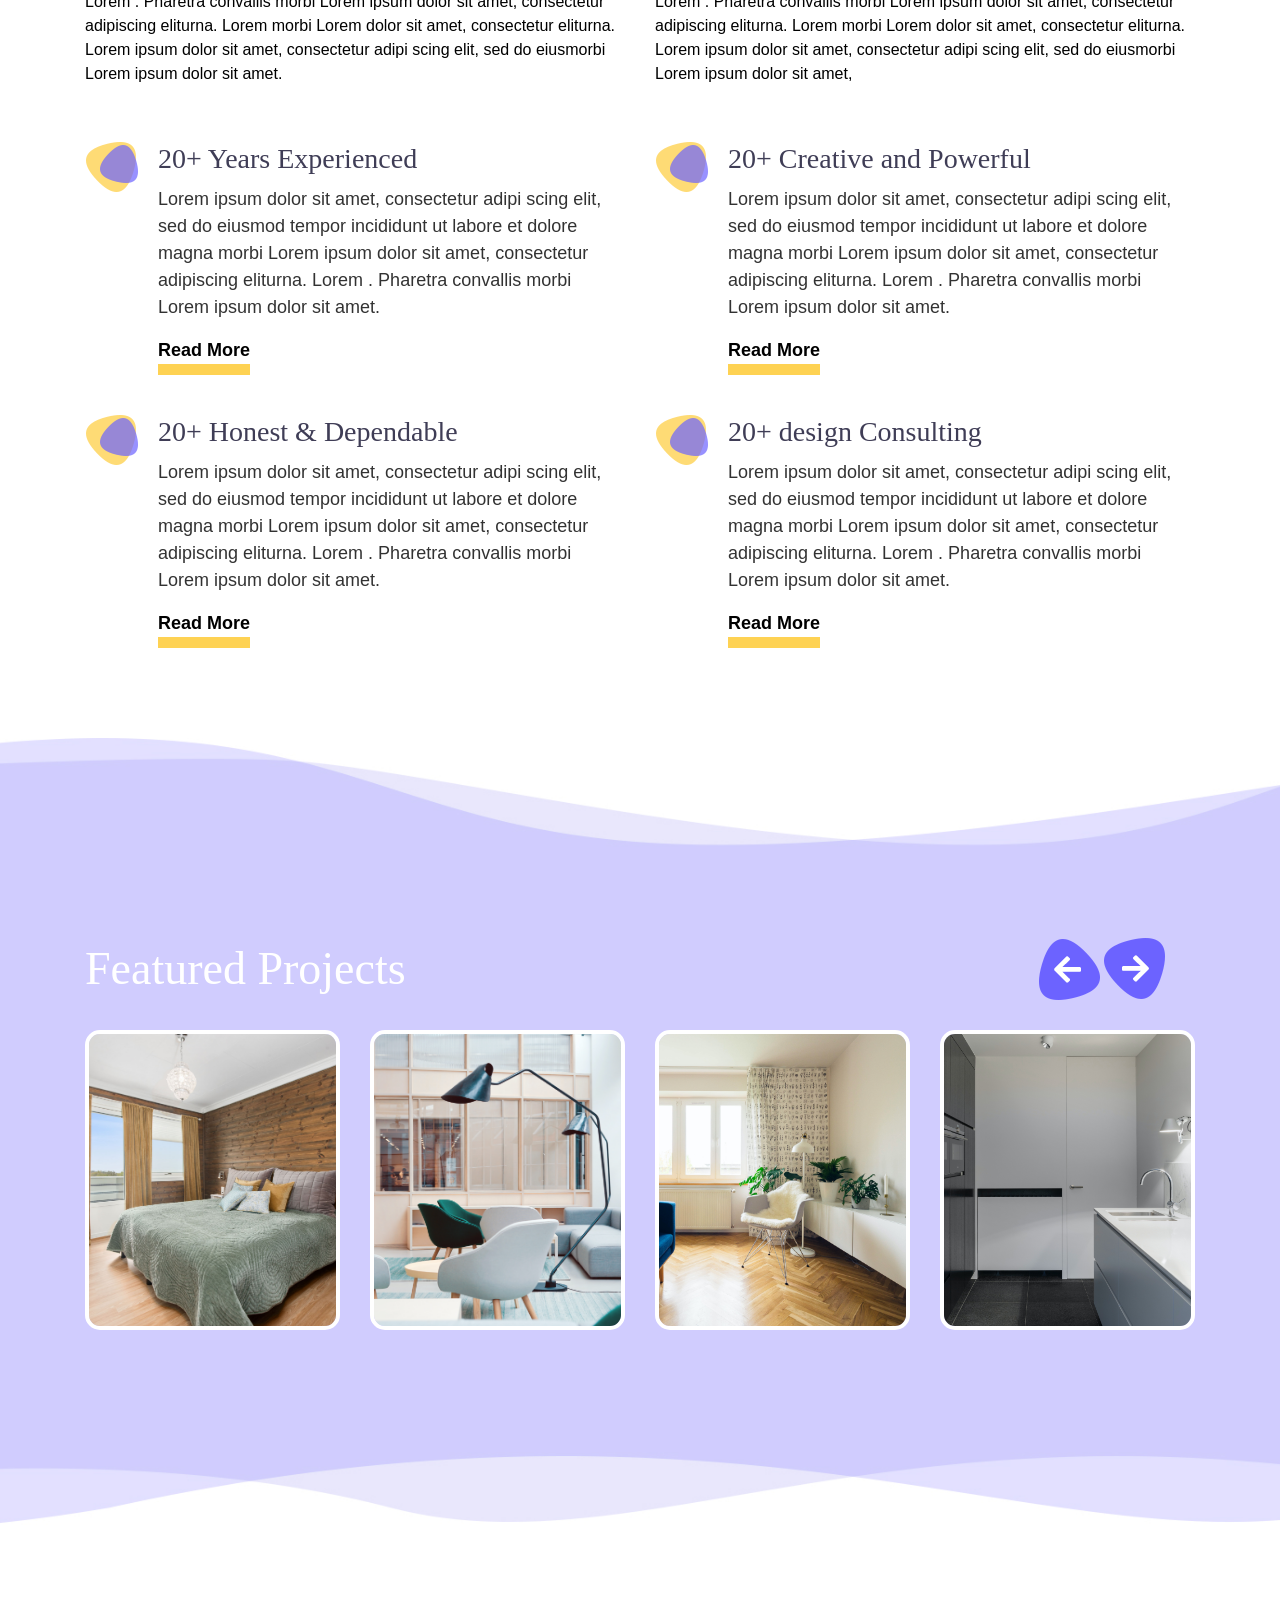
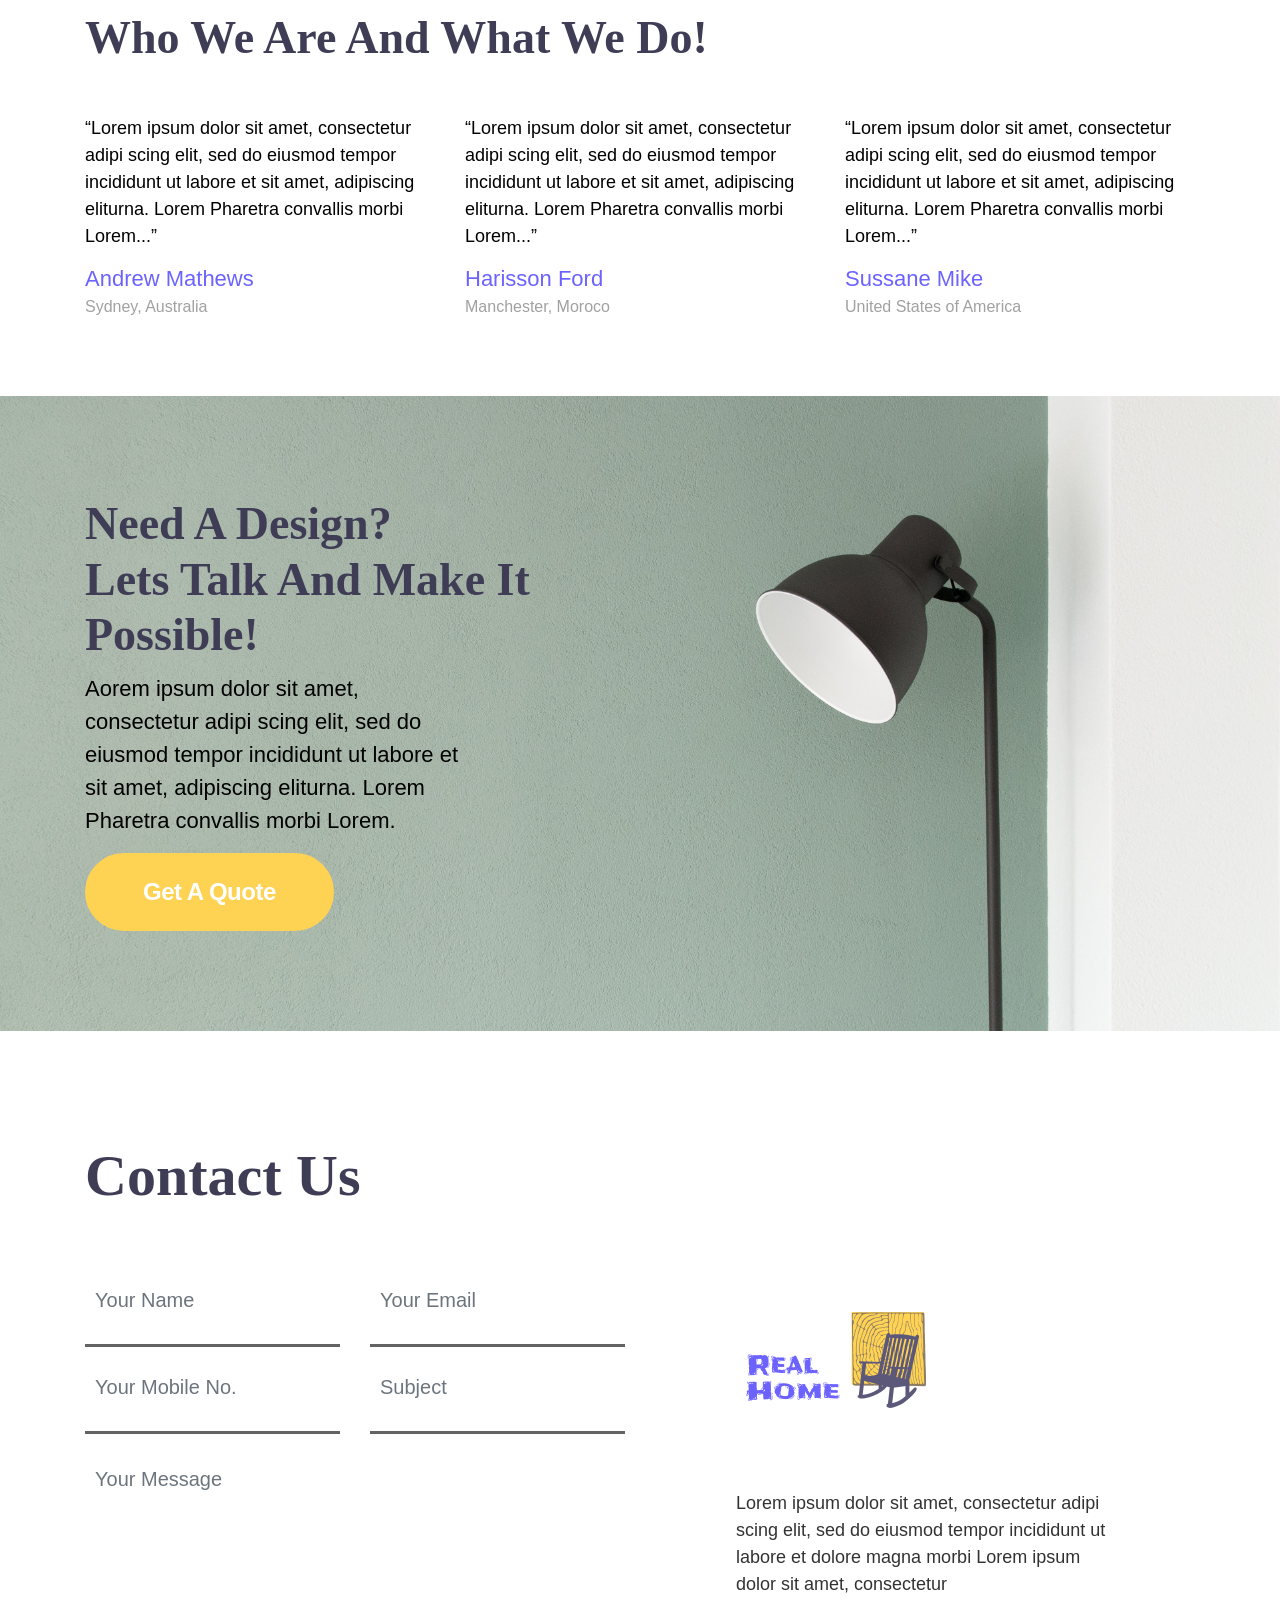
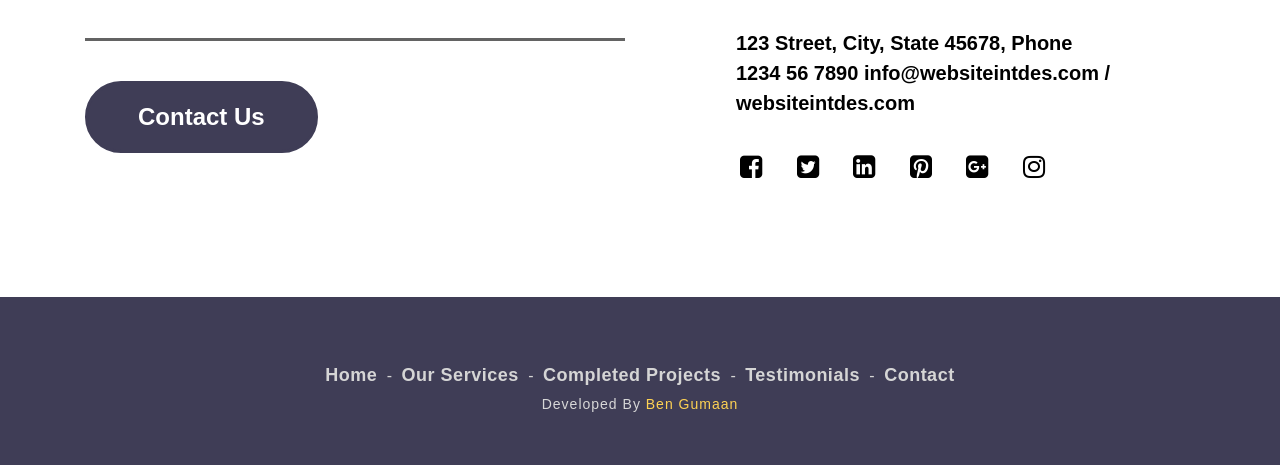
==== commit 10bec75c: "Update index.html" ====
--- a/staticInteriorDesignWebsite/index.html
+++ b/staticInteriorDesignWebsite/index.html
@@ -363,7 +363,7 @@
                         <li class="semicolon">-</li>
                         <li><a href="#contact">contact</a></li>
                     </ul>
-                    <p>Developed by <span><a href="https://github.com/Geek-8X" target="_blank" style="color: #fed253;">Ben Gumaan</a></span></p>
+                    <p>Developed by <span><a href="https://github.com/BenGumaan" target="_blank" style="color: #fed253;">Ben Gumaan</a></span></p>
                 </div>
             </div>
         </div>
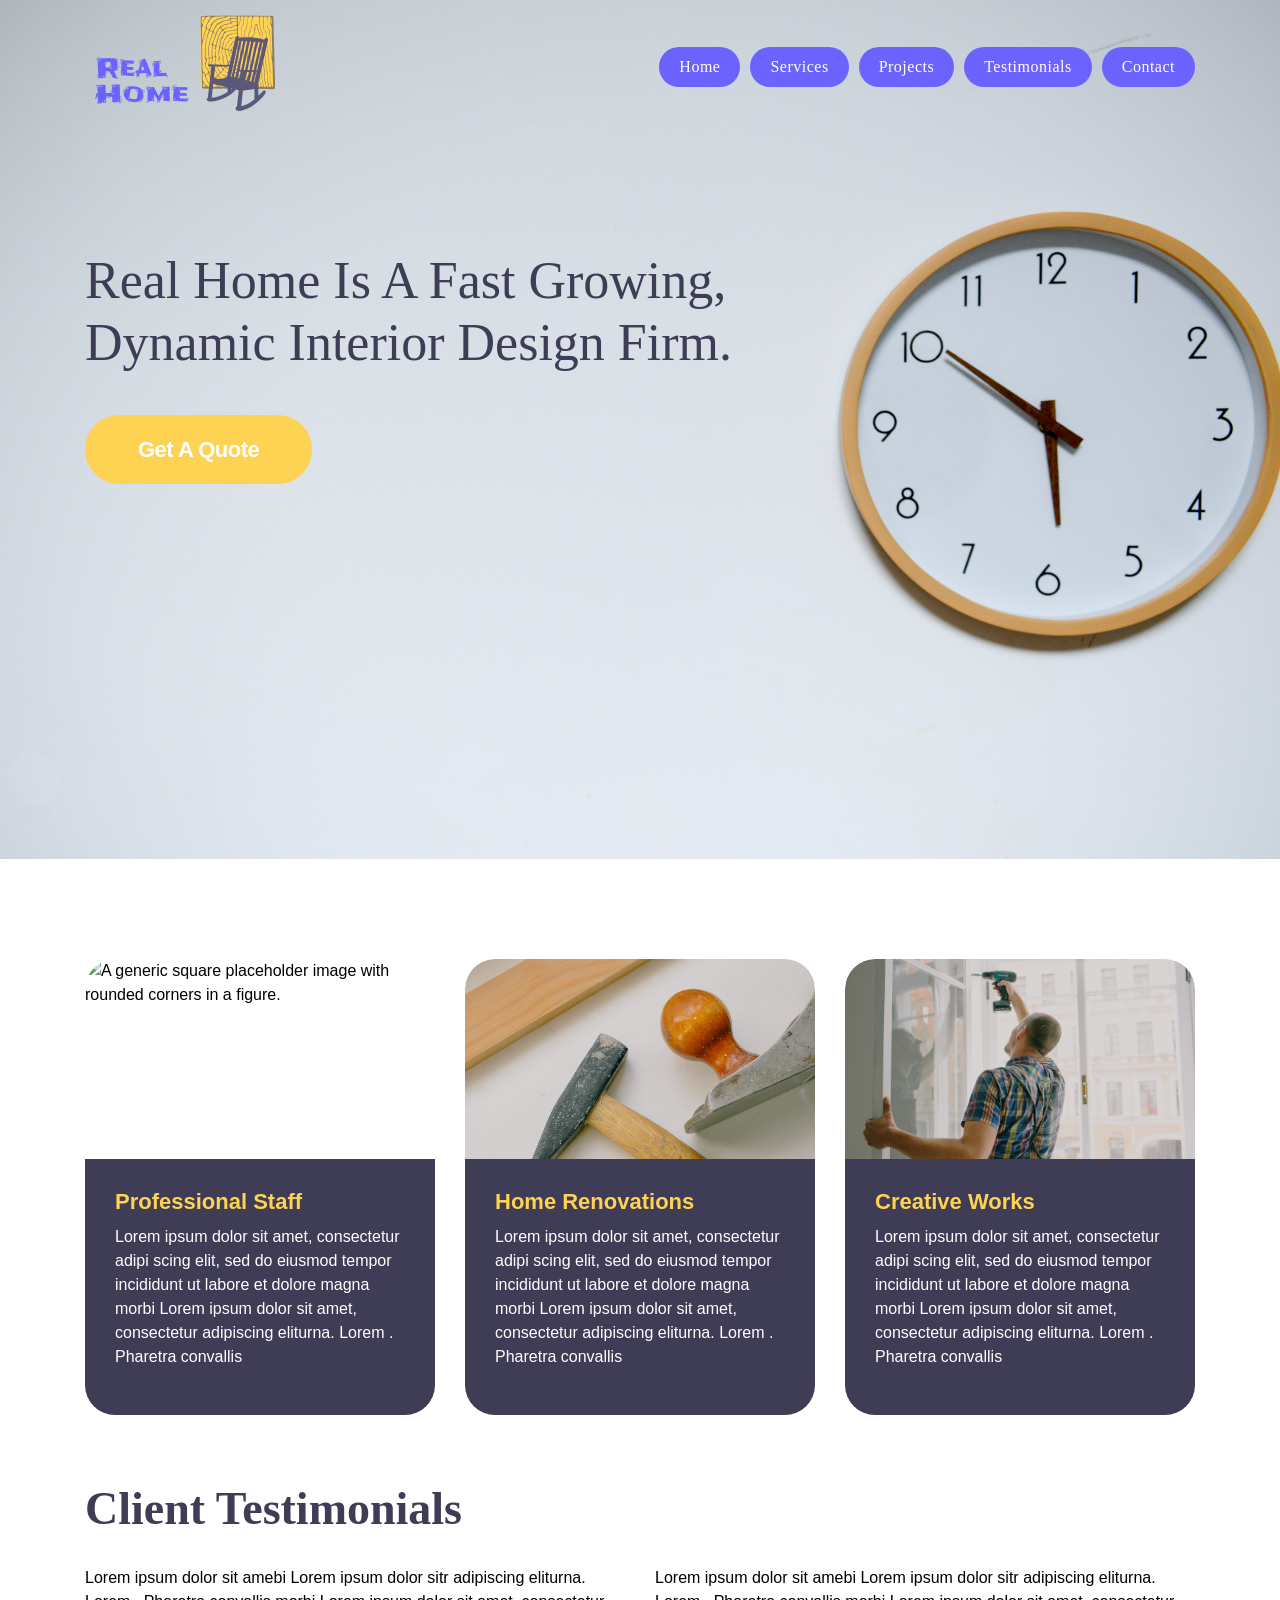
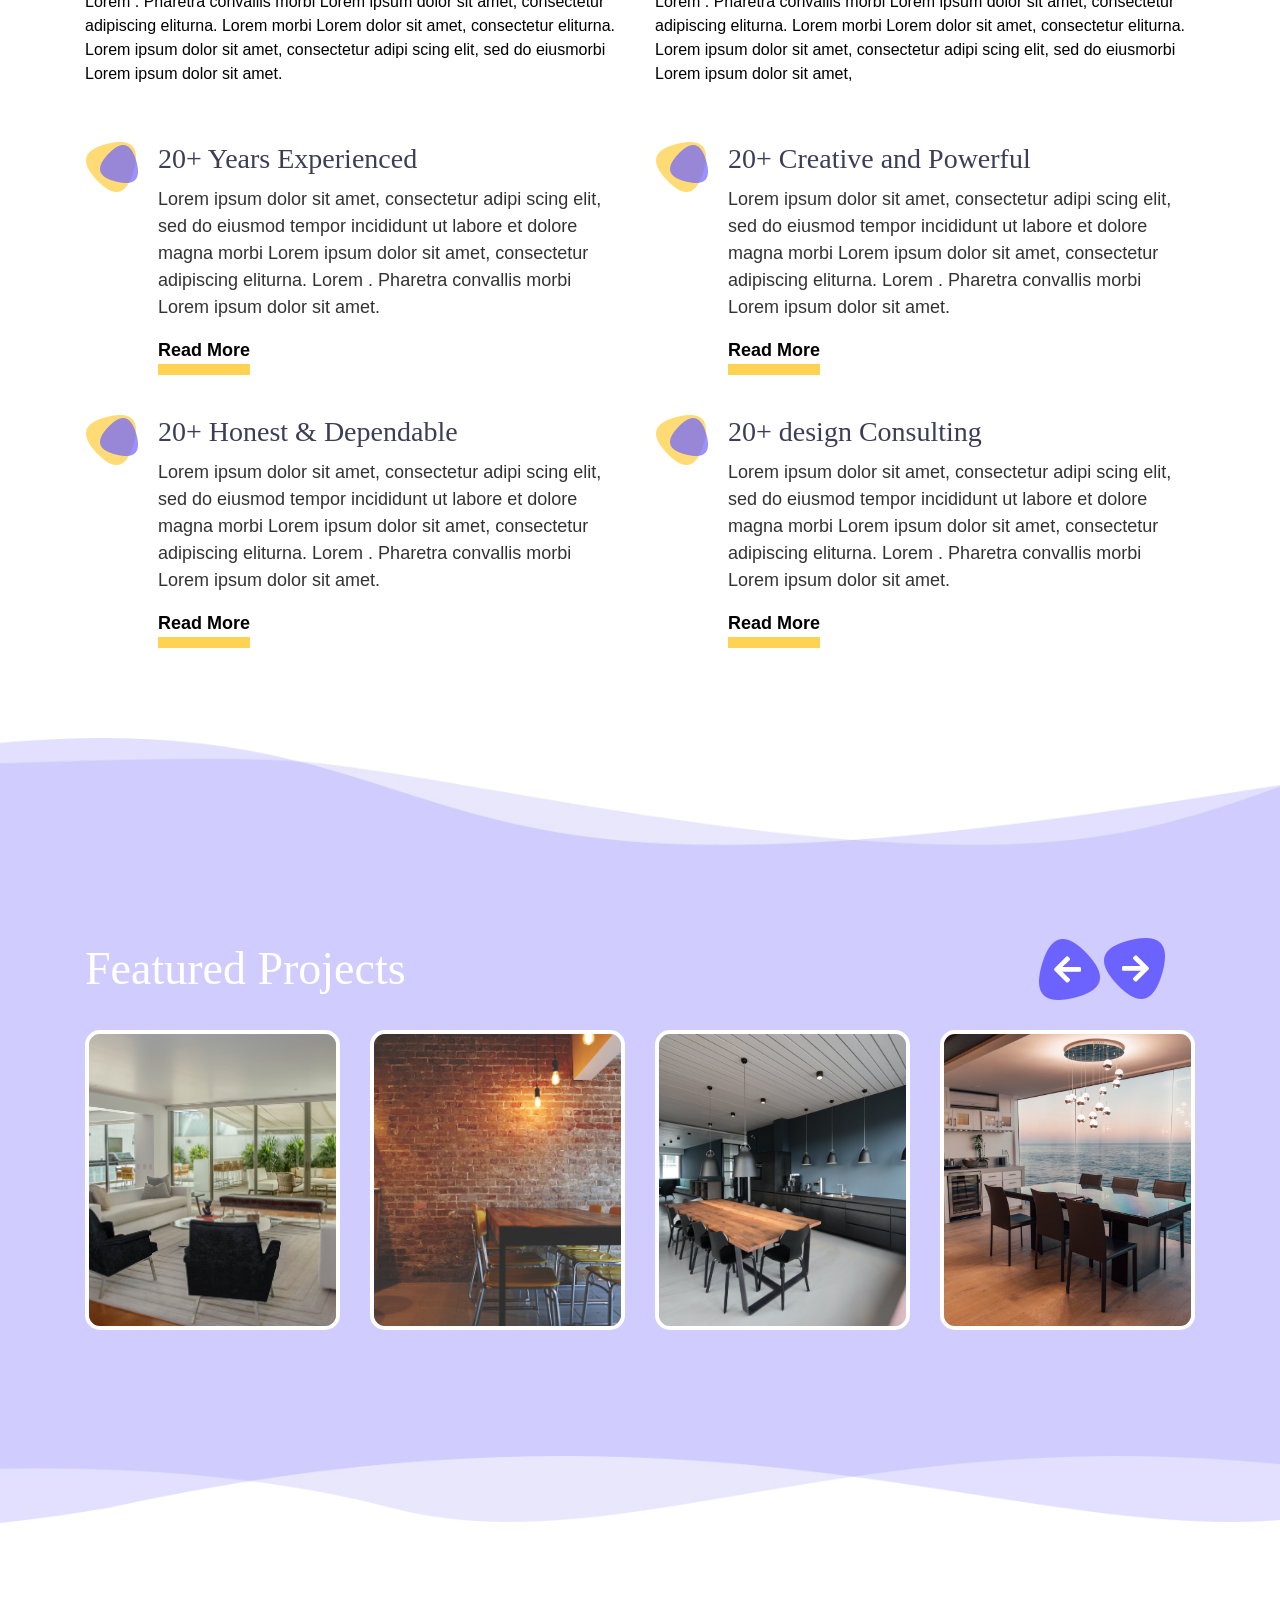
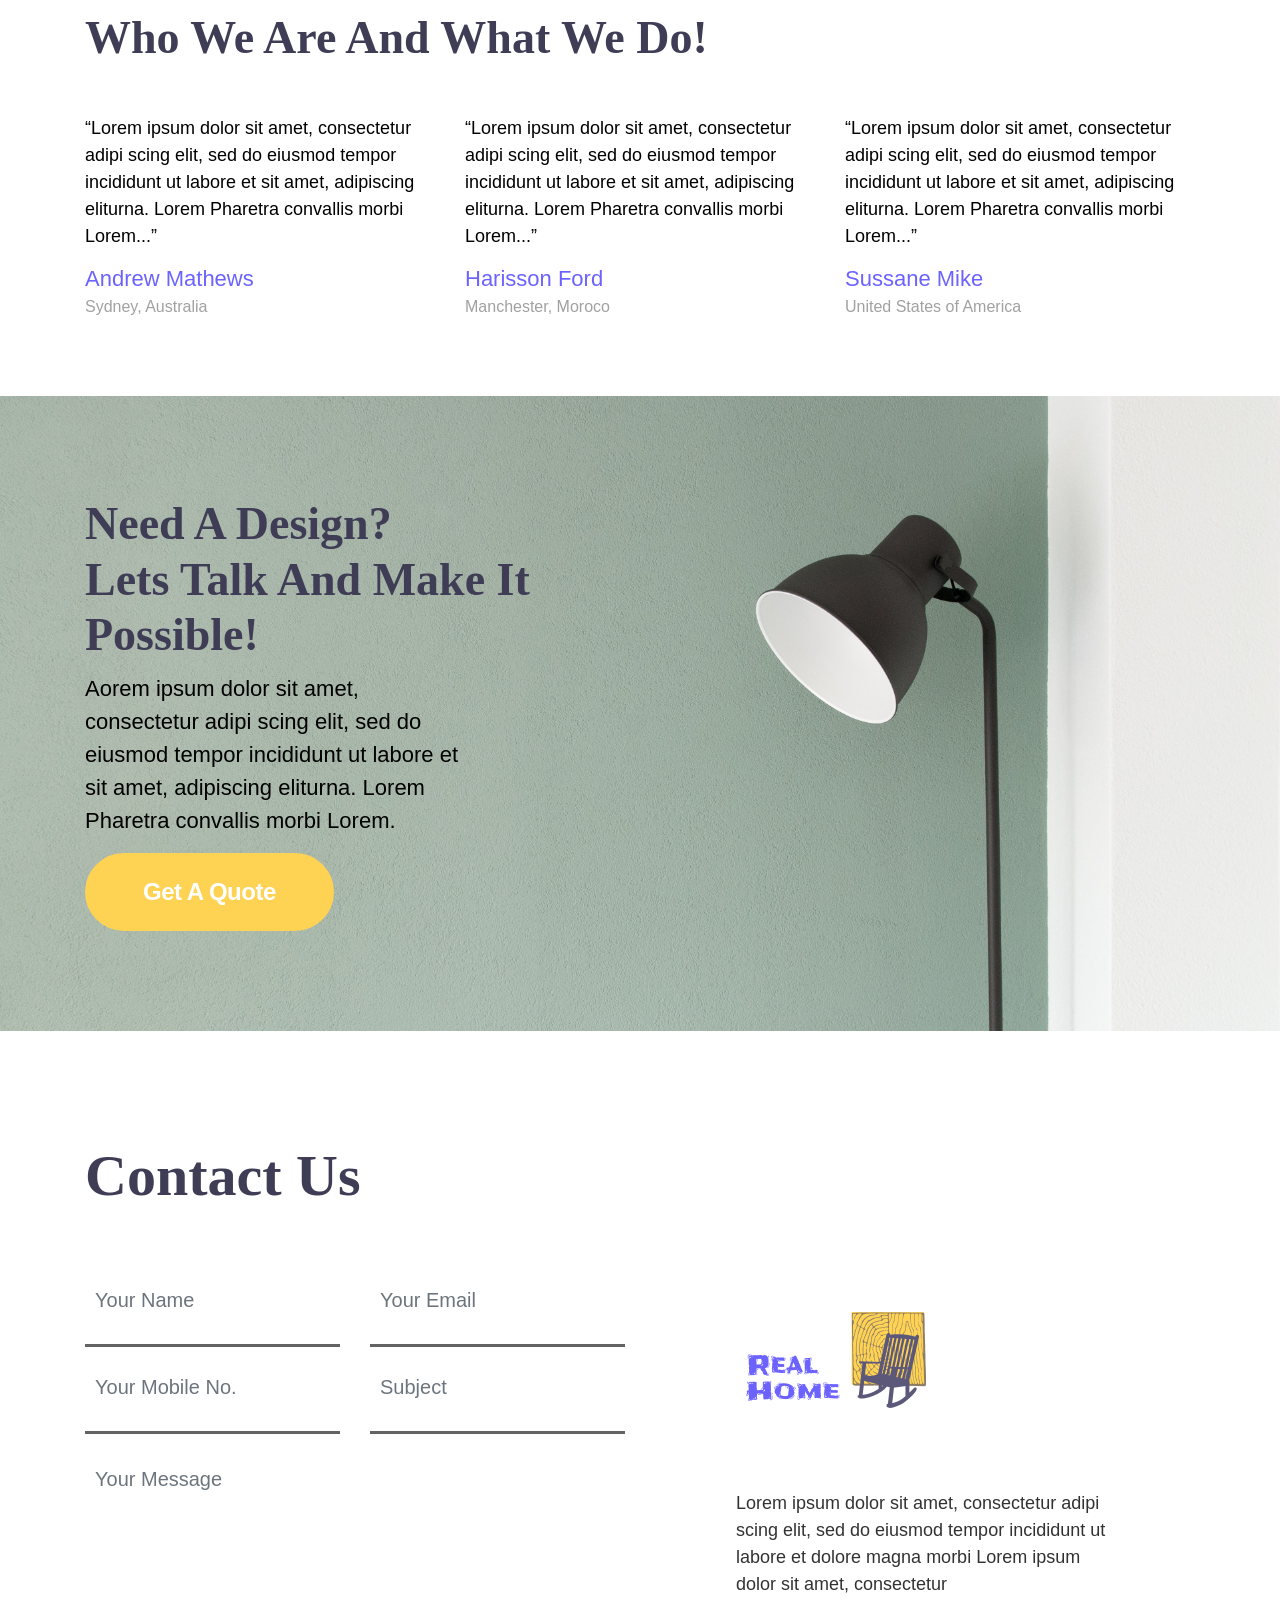
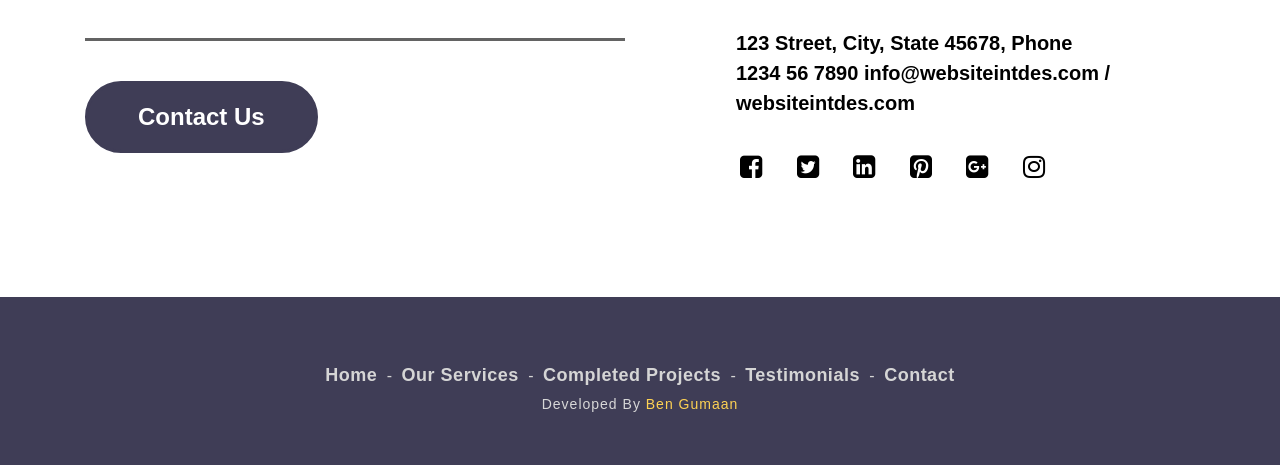
==== commit 179d2c38: "Update index.html" ====
--- a/staticInteriorDesignWebsite/index.html
+++ b/staticInteriorDesignWebsite/index.html
@@ -5,7 +5,7 @@
     <!-- Required meta tags -->
     <meta charset="utf-8">
     <meta name="viewport" content="width=device-width, initial-scale=1, shrink-to-fit=no">
-    <title>Free Building Company Website Template</title>
+    <title>Interior Design Company Website</title>
     <!-- Bootstrap CSS -->
     <link rel="stylesheet" href="https://maxcdn.bootstrapcdn.com/bootstrap/4.0.0/css/bootstrap.min.css" integrity="sha384-Gn5384xqQ1aoWXA+058RXPxPg6fy4IWvTNh0E263XmFcJlSAwiGgFAW/dAiS6JXm" crossorigin="anonymous">
     <link rel="stylesheet" href="https://cdnjs.cloudflare.com/ajax/libs/font-awesome/4.7.0/css/font-awesome.min.css">
